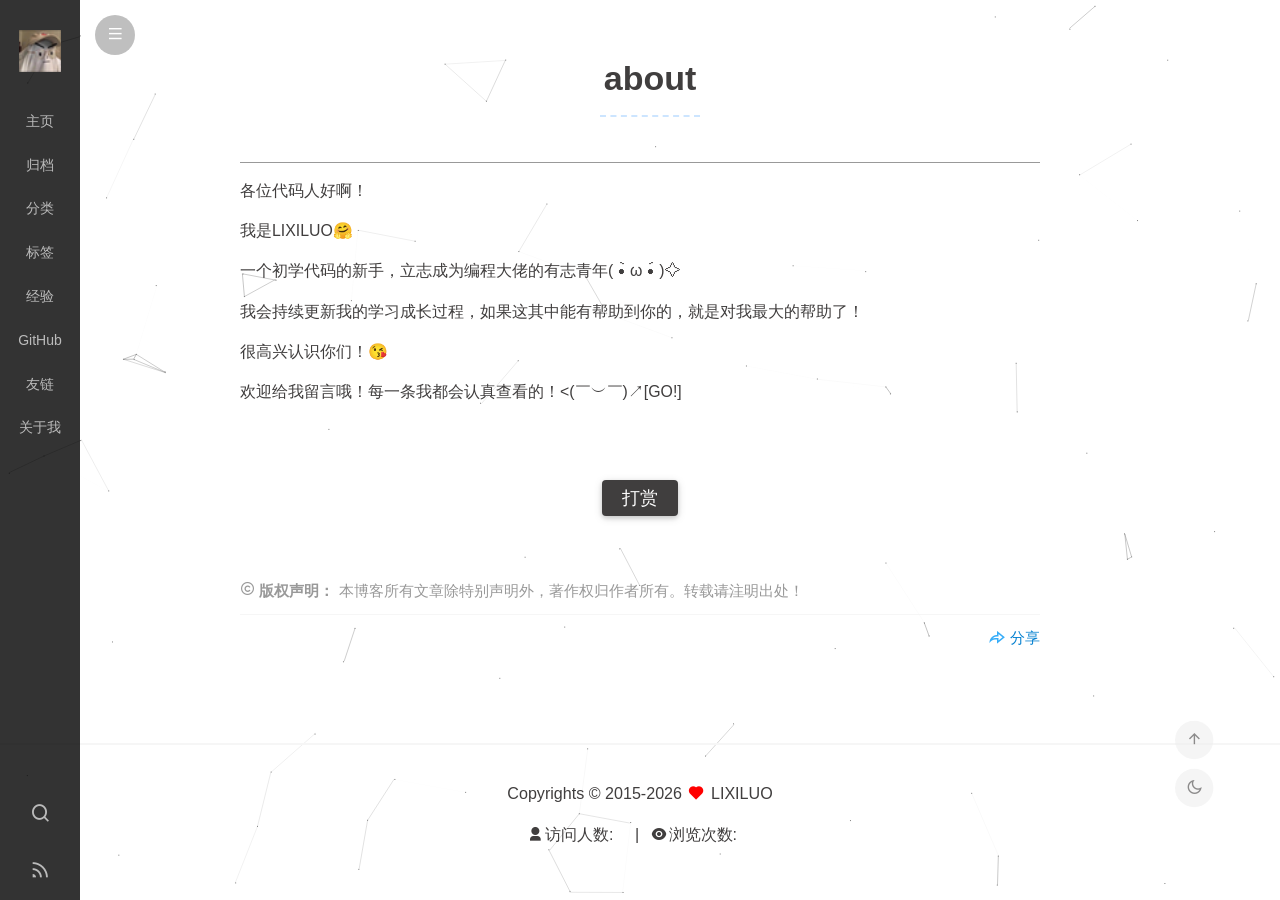
==== about/index.html @ aac12a39 "Site updated: 2026-10-15 08:52:38" ====
<!DOCTYPE html>


<html lang="zh-CN">
  

<style>
/* 全局默认鼠标（普通箭头） */
body, html, .pace-done {
    cursor: url('/cursors/777.cur'), auto !important;
}
/* 链接和按钮上的鼠标（小手） */
a, button, input[type="submit"], .clickable {
    cursor: url('/cursors/888.cur'), pointer !important;
}
</style>


    <head>
      <meta charset="utf-8" />
        
      <meta name="description" content="LIXILUO`s Bolg" />
      
      <meta
        name="viewport"
        content="width=device-width, initial-scale=1, maximum-scale=1"
      />
      <title>about |  LIXILUO</title>
  <meta name="generator" content="hexo-theme-ayer">
      
      <link rel="shortcut icon" href="/111.ico" />
       
<link rel="stylesheet" href="/dist/main.css">

      
<link rel="stylesheet" href="/css/fonts/remixicon.css">

      
<link rel="stylesheet" href="/css/custom.css">
 
      <script src="https://cdn.staticfile.org/pace/1.2.4/pace.min.js"></script>
       
 

      <link
        rel="stylesheet"
        href="https://cdn.jsdelivr.net/npm/@sweetalert2/theme-bulma@5.0.1/bulma.min.css"
      />
      <script src="https://cdn.jsdelivr.net/npm/sweetalert2@11.0.19/dist/sweetalert2.min.js"></script>

      <!-- mermaid -->
      
      <style>
        .swal2-styled.swal2-confirm {
          font-size: 1.6rem;
        }
      </style>
    <link rel="alternate" href="/atom.xml" title="LIXILUO" type="application/atom+xml">
<link href="https://cdn.bootcss.com/KaTeX/0.11.1/katex.min.css" rel="stylesheet" /></head>
  </html>
</html>


<body>
  <div id="app">
    
      
      <canvas width="1777" height="841"
        style="position: fixed; left: 0px; top: 0px; z-index: 99999; pointer-events: none;"></canvas>
      
    <main class="content on">
      <section class="outer">
  <article
  id="page-"
  class="article article-type-page"
  itemscope
  itemprop="blogPost"
  data-scroll-reveal
>
  <div class="article-inner">
    
    <header class="article-header">
       
<h1 class="article-title sea-center" style="border-left:0" itemprop="name">
  about
</h1>
 

      
    </header>
       
    <div class="article-entry" itemprop="articleBody">
       
  <hr>
<p>各位代码人好啊！</p>
<p>我是LIXILUO🤗</p>
<p>一个初学代码的新手，立志成为编程大佬的有志青年( •̀ ω •́ )✧</p>
<p>我会持续更新我的学习成长过程，如果这其中能有帮助到你的，就是对我最大的帮助了！</p>
<p>很高兴认识你们！😘</p>
<p>欢迎给我留言哦！每一条我都会认真查看的！&lt;(￣︶￣)↗[GO!]</p>
 
      <!-- reward -->
      
      <div id="reword-out">
        <div id="reward-btn">
          打赏
        </div>
      </div>
      
    </div>
    

    <!-- copyright -->
    
    <div class="declare">
      <ul class="post-copyright">
        <li>
          <i class="ri-copyright-line"></i>
          <strong>版权声明： </strong>
          
          本博客所有文章除特别声明外，著作权归作者所有。转载请注明出处！
          
        </li>
      </ul>
    </div>
    
    <footer class="article-footer">
       
<div class="share-btn">
      <span class="share-sns share-outer">
        <i class="ri-share-forward-line"></i>
        分享
      </span>
      <div class="share-wrap">
        <i class="arrow"></i>
        <div class="share-icons">
          
          <a class="weibo share-sns" href="javascript:;" data-type="weibo">
            <i class="ri-weibo-fill"></i>
          </a>
          <a class="weixin share-sns wxFab" href="javascript:;" data-type="weixin">
            <i class="ri-wechat-fill"></i>
          </a>
          <a class="qq share-sns" href="javascript:;" data-type="qq">
            <i class="ri-qq-fill"></i>
          </a>
          <a class="douban share-sns" href="javascript:;" data-type="douban">
            <i class="ri-douban-line"></i>
          </a>
          <!-- <a class="qzone share-sns" href="javascript:;" data-type="qzone">
            <i class="icon icon-qzone"></i>
          </a> -->
          
          <a class="facebook share-sns" href="javascript:;" data-type="facebook">
            <i class="ri-facebook-circle-fill"></i>
          </a>
          <a class="twitter share-sns" href="javascript:;" data-type="twitter">
            <i class="ri-twitter-fill"></i>
          </a>
          <a class="google share-sns" href="javascript:;" data-type="google">
            <i class="ri-google-fill"></i>
          </a>
        </div>
      </div>
</div>

<div class="wx-share-modal">
    <a class="modal-close" href="javascript:;"><i class="ri-close-circle-line"></i></a>
    <p>扫一扫，分享到微信</p>
    <div class="wx-qrcode">
      <img src="//api.qrserver.com/v1/create-qr-code/?size=150x150&data=http://xxxl1031.github.io/about/" alt="微信分享二维码">
    </div>
</div>

<div id="share-mask"></div>  
    </footer>
  </div>

   
  
   
  
</article>

</section>
      <footer class="footer">
  <div class="outer">
    <ul>
      <li>
        Copyrights &copy;
        2015-2026
        <i class="ri-heart-fill heart_icon"></i> LIXILUO
      </li>
    </ul>
    <ul>
      <li>
        
      </li>
    </ul>
    <ul>
      <li>
        
        
        <span>
  <span><i class="ri-user-3-fill"></i>访问人数:<span id="busuanzi_value_site_uv"></span></span>
  <span class="division">|</span>
  <span><i class="ri-eye-fill"></i>浏览次数:<span id="busuanzi_value_page_pv"></span></span>
</span>
        
      </li>
    </ul>
    <ul>
      
    </ul>
    <ul>
      
    </ul>
    <ul>
      <li>
        <!-- cnzz统计 -->
        
        <script type="text/javascript" src='https://s9.cnzz.com/z_stat.php?id=1278069914&amp;web_id=1278069914'></script>
        
      </li>
    </ul>
  </div>
</footer>    
    </main>
    <div class="float_btns">
      <div class="totop" id="totop">
  <i class="ri-arrow-up-line"></i>
</div>

<div class="todark" id="todark">
  <i class="ri-moon-line"></i>
</div>

    </div>
    <aside class="sidebar on">
      <button class="navbar-toggle"></button>
<nav class="navbar">
  
  <div class="logo">
    <a href="/"><img src="/images/111.ico" alt="LIXILUO"></a>
  </div>
  
  <ul class="nav nav-main">
    
    <li class="nav-item">
      <a class="nav-item-link" href="/">主页</a>
    </li>
    
    <li class="nav-item">
      <a class="nav-item-link" href="/archives">归档</a>
    </li>
    
    <li class="nav-item">
      <a class="nav-item-link" href="/categories">分类</a>
    </li>
    
    <li class="nav-item">
      <a class="nav-item-link" href="/tags">标签</a>
    </li>
    
    <li class="nav-item">
      <a class="nav-item-link" href="/tags/%E7%BB%8F%E9%AA%8C/">经验</a>
    </li>
    
    <li class="nav-item">
      <a class="nav-item-link" target="_blank" rel="noopener" href="https://github.com/xxxl1031/Blog-comment">GitHub</a>
    </li>
    
    <li class="nav-item">
      <a class="nav-item-link" href="/friends">友链</a>
    </li>
    
    <li class="nav-item">
      <a class="nav-item-link" href="/about">关于我</a>
    </li>
    
  </ul>
</nav>
<nav class="navbar navbar-bottom">
  <ul class="nav">
    <li class="nav-item">
      
      <a class="nav-item-link nav-item-search"  title="搜索">
        <i class="ri-search-line"></i>
      </a>
      
      
      <a class="nav-item-link" target="_blank" href="/atom.xml" title="RSS Feed">
        <i class="ri-rss-line"></i>
      </a>
      
    </li>
  </ul>
</nav>
<div class="search-form-wrap">
  <div class="local-search local-search-plugin">
  <input type="search" id="local-search-input" class="local-search-input" placeholder="Search...">
  <div id="local-search-result" class="local-search-result"></div>
</div>
</div>
    </aside>
    <div id="mask"></div>

<!-- #reward -->
<div id="reward">
  <span class="close"><i class="ri-close-line"></i></span>
  <p class="reward-p"><i class="ri-cup-line"></i>如果对你有所帮助的话，请给我一点支持吧！</p>
  <div class="reward-box">
    
    <div class="reward-item">
      <img class="reward-img" src="/images/333.jpg">
      <span class="reward-type">支付宝</span>
    </div>
    
    
    <div class="reward-item">
      <img class="reward-img" src="/images/222.jpg">
      <span class="reward-type">微信</span>
    </div>
    
  </div>
</div>
    
<script src="/js/jquery-3.6.0.min.js"></script>
 
<script src="/js/lazyload.min.js"></script>

<!-- Tocbot -->

<script src="https://cdn.staticfile.org/jquery-modal/0.9.2/jquery.modal.min.js"></script>
<link
  rel="stylesheet"
  href="https://cdn.staticfile.org/jquery-modal/0.9.2/jquery.modal.min.css"
/>
<script src="https://cdn.staticfile.org/justifiedGallery/3.8.1/js/jquery.justifiedGallery.min.js"></script>

<script src="/dist/main.js"></script>

<!-- ImageViewer -->
 <!-- Root element of PhotoSwipe. Must have class pswp. -->
<div class="pswp" tabindex="-1" role="dialog" aria-hidden="true">

    <!-- Background of PhotoSwipe. 
         It's a separate element as animating opacity is faster than rgba(). -->
    <div class="pswp__bg"></div>

    <!-- Slides wrapper with overflow:hidden. -->
    <div class="pswp__scroll-wrap">

        <!-- Container that holds slides. 
            PhotoSwipe keeps only 3 of them in the DOM to save memory.
            Don't modify these 3 pswp__item elements, data is added later on. -->
        <div class="pswp__container">
            <div class="pswp__item"></div>
            <div class="pswp__item"></div>
            <div class="pswp__item"></div>
        </div>

        <!-- Default (PhotoSwipeUI_Default) interface on top of sliding area. Can be changed. -->
        <div class="pswp__ui pswp__ui--hidden">

            <div class="pswp__top-bar">

                <!--  Controls are self-explanatory. Order can be changed. -->

                <div class="pswp__counter"></div>

                <button class="pswp__button pswp__button--close" title="Close (Esc)"></button>

                <button class="pswp__button pswp__button--share" style="display:none" title="Share"></button>

                <button class="pswp__button pswp__button--fs" title="Toggle fullscreen"></button>

                <button class="pswp__button pswp__button--zoom" title="Zoom in/out"></button>

                <!-- Preloader demo http://codepen.io/dimsemenov/pen/yyBWoR -->
                <!-- element will get class pswp__preloader--active when preloader is running -->
                <div class="pswp__preloader">
                    <div class="pswp__preloader__icn">
                        <div class="pswp__preloader__cut">
                            <div class="pswp__preloader__donut"></div>
                        </div>
                    </div>
                </div>
            </div>

            <div class="pswp__share-modal pswp__share-modal--hidden pswp__single-tap">
                <div class="pswp__share-tooltip"></div>
            </div>

            <button class="pswp__button pswp__button--arrow--left" title="Previous (arrow left)">
            </button>

            <button class="pswp__button pswp__button--arrow--right" title="Next (arrow right)">
            </button>

            <div class="pswp__caption">
                <div class="pswp__caption__center"></div>
            </div>

        </div>

    </div>

</div>

<link rel="stylesheet" href="https://cdn.staticfile.org/photoswipe/4.1.3/photoswipe.min.css">
<link rel="stylesheet" href="https://cdn.staticfile.org/photoswipe/4.1.3/default-skin/default-skin.min.css">
<script src="https://cdn.staticfile.org/photoswipe/4.1.3/photoswipe.min.js"></script>
<script src="https://cdn.staticfile.org/photoswipe/4.1.3/photoswipe-ui-default.min.js"></script>

<script>
    function viewer_init() {
        let pswpElement = document.querySelectorAll('.pswp')[0];
        let $imgArr = document.querySelectorAll(('.article-entry img:not(.reward-img)'))

        $imgArr.forEach(($em, i) => {
            $em.onclick = () => {
                // slider展开状态
                // todo: 这样不好，后面改成状态
                if (document.querySelector('.left-col.show')) return
                let items = []
                $imgArr.forEach(($em2, i2) => {
                    let img = $em2.getAttribute('data-idx', i2)
                    let src = $em2.getAttribute('data-target') || $em2.getAttribute('src')
                    let title = $em2.getAttribute('alt')
                    // 获得原图尺寸
                    const image = new Image()
                    image.src = src
                    items.push({
                        src: src,
                        w: image.width || $em2.width,
                        h: image.height || $em2.height,
                        title: title
                    })
                })
                var gallery = new PhotoSwipe(pswpElement, PhotoSwipeUI_Default, items, {
                    index: parseInt(i)
                });
                gallery.init()
            }
        })
    }
    viewer_init()
</script> 
<!-- MathJax -->

<!-- Katex -->

<!-- busuanzi  -->
 
<script src="/js/busuanzi-2.3.pure.min.js"></script>
 
<!-- ClickLove -->

<!-- ClickBoom1 -->

<!-- ClickBoom2 -->
 
<script src="/js/clickBoom2.js"></script>
 
<!-- CodeCopy -->
 
<link rel="stylesheet" href="/css/clipboard.css">
 <script src="https://cdn.staticfile.org/clipboard.js/2.0.10/clipboard.min.js"></script>
<script>
  function wait(callback, seconds) {
    var timelag = null;
    timelag = window.setTimeout(callback, seconds);
  }
  !function (e, t, a) {
    var initCopyCode = function(){
      var copyHtml = '';
      copyHtml += '<button class="btn-copy" data-clipboard-snippet="">';
      copyHtml += '<i class="ri-file-copy-2-line"></i><span>COPY</span>';
      copyHtml += '</button>';
      $(".highlight .code pre").before(copyHtml);
      $(".article pre code").before(copyHtml);
      var clipboard = new ClipboardJS('.btn-copy', {
        target: function(trigger) {
          return trigger.nextElementSibling;
        }
      });
      clipboard.on('success', function(e) {
        let $btn = $(e.trigger);
        $btn.addClass('copied');
        let $icon = $($btn.find('i'));
        $icon.removeClass('ri-file-copy-2-line');
        $icon.addClass('ri-checkbox-circle-line');
        let $span = $($btn.find('span'));
        $span[0].innerText = 'COPIED';
        
        wait(function () { // 等待两秒钟后恢复
          $icon.removeClass('ri-checkbox-circle-line');
          $icon.addClass('ri-file-copy-2-line');
          $span[0].innerText = 'COPY';
        }, 2000);
      });
      clipboard.on('error', function(e) {
        e.clearSelection();
        let $btn = $(e.trigger);
        $btn.addClass('copy-failed');
        let $icon = $($btn.find('i'));
        $icon.removeClass('ri-file-copy-2-line');
        $icon.addClass('ri-time-line');
        let $span = $($btn.find('span'));
        $span[0].innerText = 'COPY FAILED';
        
        wait(function () { // 等待两秒钟后恢复
          $icon.removeClass('ri-time-line');
          $icon.addClass('ri-file-copy-2-line');
          $span[0].innerText = 'COPY';
        }, 2000);
      });
    }
    initCopyCode();
  }(window, document);
</script>
 
<!-- CanvasBackground -->
 
<script src="/js/dz.js"></script>
 
<script>
  if (window.mermaid) {
    mermaid.initialize({ theme: "forest" });
  }
</script>


    
    

  </div>
</body>

<script>
document.addEventListener('click', function(e) {
    // 1. 在这里修改你想要的文字
    const texts = [
        "每天学一点编程！",
        "小白也能变大佬!",
        "加油！",
        "٩( 'ω' )و Here we go!",
        "一起努力哦~"
    ];
    const text = texts[Math.floor(Math.random() * texts.length)];

    const span = document.createElement('span');
    span.textContent = text;
    span.style.position = 'absolute';
    span.style.left = e.pageX + 'px';
    span.style.top = e.pageY + 'px';
    
    // 2. 应用彩虹渐变背景
    // 这里的渐变色可以自己随意调整，也可以换成不同的方向（比如 to bottom right）
    span.style.backgroundImage = 'linear-gradient(to right, #ff0000, #ff7f00, #ffff00, #00ff00, #0000ff, #4b0082, #8f00ff)';
    
    // 3. 关键：让背景只显示在文字上，并且把文字本身的颜色变透明
    span.style.webkitBackgroundClip = 'text';
    span.style.backgroundClip = 'text';
    span.style.color = 'transparent';
    span.style.webkitTextFillColor = 'transparent';

    span.style.fontWeight = 'bold';
    span.style.fontSize = '16px';
    span.style.fontFamily = '"Microsoft YaHei", sans-serif';
    span.style.pointerEvents = 'none'; 
    span.style.zIndex = '99999'; 
    span.style.transition = 'all 1s ease-out'; 
    span.style.opacity = '1';
    
    document.body.appendChild(span);
    
    setTimeout(function() {
        span.style.transform = 'translateY(-50px)'; 
        span.style.opacity = '0'; 
    }, 10);
    
    setTimeout(function() {
        span.remove();
    }, 1000);
});
</script>

</html>
---- dist/main.css ----
html{line-height:1.15}h1{font-size:30px}h2{font-size:28px}h3{font-size:26px}h4{font-size:24px}h5{font-size:21px}h6{font-size:18px}hr{box-sizing:content-box;height:0;overflow:visible}pre{font-family:monospace,monospace;font-size:1em}a{background-color:transparent}abbr[title]{border-bottom:none;-webkit-text-decoration:underline;text-decoration:underline;-webkit-text-decoration:underline dotted;text-decoration:underline dotted}b,strong{font-weight:bolder}code,kbd,samp{font-family:monospace,monospace;font-size:1em}small{font-size:80%}sub,sup{font-size:75%;line-height:0;position:relative;vertical-align:baseline}sub{bottom:-.25em}sup{top:-.5em}img{border-style:none}button,input,optgroup,select,textarea{font-family:inherit;font-size:100%;line-height:1.15;margin:0}button,input{overflow:visible}button,select{text-transform:none}[type=button],[type=reset],[type=submit],button{-webkit-appearance:button}[type=button]::-moz-focus-inner,[type=reset]::-moz-focus-inner,[type=submit]::-moz-focus-inner,button::-moz-focus-inner{border-style:none;padding:0}[type=button]-moz-focusring,[type=reset]-moz-focusring,[type=submit]-moz-focusring,button:-moz-focusring{outline:1px dotted ButtonText}fieldset{padding:.35em .75em .625em}legend{box-sizing:border-box;color:inherit;display:table;max-width:100%;padding:0;white-space:normal}progress{vertical-align:baseline}textarea{overflow:auto}[type=checkbox],[type=radio]{box-sizing:border-box;padding:0}[type=number]::-webkit-inner-spin-button,[type=number]::-webkit-outer-spin-button{height:auto}[type=search]{-webkit-appearance:textfield;outline-offset:-2px}[type=search]::-webkit-search-decoration{-webkit-appearance:none}::-webkit-file-upload-button{-webkit-appearance:button;font:inherit}details{display:block}summary{display:list-item}[hidden],template{display:none}*,:after,:before{box-sizing:border-box}body,html{height:100%}html{font-size:62.5%;-ms-text-size-adjust:100%;-ms-overflow-style:scrollbar;-webkit-tap-highlight-color:transparent}body,html{-webkit-text-size-adjust:100%}body{position:relative;background-color:#fff;font-family:Helvetica Neue,Helvetica,PingFang SC,Hiragino Sans GB,Microsoft YaHei,微软雅黑,Arial,sans-serif;font-size:1.4rem;line-height:1.7;color:#403e3e;padding:0;margin:0;overflow-x:hidden;-moz-text-size-adjust:100%;text-size-adjust:100%}body.darkmode{background:rgba(0,0,0,.6)}body.darkmode *{color:#f2f2f2}body.darkmode .article-entry code{background:#c7c7c7!important;color:#c7254e!important}body.darkmode .archive-article-date,body.darkmode .archive-year-wrap .archive-year,body.darkmode .article-category .article-category-link,body.darkmode .article-date,body.darkmode .article-header .article-title,body.darkmode .article-tag-list:before,body.darkmode .category-list .category-list-item i,body.darkmode .category-list a:hover .category-list-item,body.darkmode .share-outer i,body.darkmode .tag-list>.tag-list-item:before,body.darkmode a.toc-link{color:#e6e6e6!important}body.darkmode #reward .reward-p,body.darkmode #reward .reward-p i,body.darkmode .float_btns i,body.darkmode .local-search-input,body.darkmode .share-icons a i{color:#7a7a7a!important}body.darkmode .is-position-fixed{background-color:transparent}body.darkmode .v *{color:#555!important}body.darkmode .article-tag-list .article-tag-list-link,body.darkmode .tag-list>.tag-list-item .tag-list-link{background:#e6e6e6!important;color:#555!important}body.darkmode #vcomments-box #vcomments{background-color:hsla(0,0%,100%,.1)!important}body.darkmode #vcomments-box #vcomments *{color:#f1f1f1!important}body.darkmode .v .vbtn{background-color:transparent!important}body.darkmode .v .vlist .vcard .vhead .vsys{border:1px solid #f1f1f1!important;background-color:transparent!important}body.darkmode input::-webkit-input-placeholder{color:#ccc}body.darkmode input::-moz-input-placeholder{color:#ccc}body.darkmode input::-ms-input-placeholder{color:#ccc}body.darkmode .categories-box a{color:#f2f2f2}body.darkmode #friends_link .friends_li a{background-color:hsla(0,0%,100%,.15);color:#fff}a{color:#0681d0}a:hover{color:#19a1f8}a:active{color:#067bc6}a.disabled{color:#adb5bd}dir,menu,ul{margin:0;padding:0}img{max-width:100%}button{outline:0;cursor:pointer}.archive-article-date,.archive-year-wrap .archive-year,.article-category .article-category-link,.article-date{text-decoration:none;color:#5c6b72}.archive-article-date:hover,.archive-year-wrap .archive-year:hover,.article-category .article-category-link:hover,.article-date:hover{color:#5c6b72}.archive-article-inner{border-radius:4px}.article-entry h1,.article-entry h2,.article-entry h3,.article-entry h4,.article-entry h5,.article-entry h6{margin:2.5rem 0 1.5rem}.article-entry hr{height:.1rem;background-color:#999;border:none;padding:0;margin:1.5rem 0}.article-entry strong{font-weight:700}.article-entry cite,.article-entry em{font-style:italic}.article-entry sub,.article-entry sup{font-size:75%;line-height:0;position:relative;vertical-align:baseline}.article-entry sup{top:-.5rem}.article-entry sub{bottom:-.25rem}.article-entry small{font-size:85%}.article-entry abbr,.article-entry acronym{border-bottom:.1rem dotted #999}.article-entry dl,.article-entry ol,.article-entry ul{margin:1.5rem 0 1.5rem 2rem}.article-entry blockquote,.article-entry p,.article-entry table{margin:1.5rem 0}.article-entry img,.article-entry video{max-width:100%;height:auto;display:block;margin:auto}.article-entry iframe{border:none}.article-entry table{width:100%;max-width:70rem;border:1px solid #dedede;margin:15px auto;border-collapse:collapse;empty-cells:show}.article-entry table td,.article-entry table th{border:1px solid #dedede;padding:5px 10px}.article-entry table th{font-weight:700;text-align:center!important;background:rgba(158,188,226,.2);white-space:nowrap}.article-entry table td:first-child{white-space:nowrap}.article-entry blockquote{display:block;padding:0 1.5rem;width:100%;overflow:auto;border-left:.3rem solid #cce5ff;color:#5c6b72}.article-entry blockquote>:first-child{margin-top:0}.article-entry blockquote>:last-child{margin-bottom:0}.article-entry blockquote footer cite:before{content:"—";padding:0 .5rem}#app{height:100%;width:100%;overflow:hidden}#app,.cover{position:relative}.cover{padding:0;margin-bottom:3rem;text-align:center}.cover .forkMe{position:absolute;z-index:999;top:0;right:0}.content.anim,.sidebar.anim{transition:all .3s ease-in-out}.content{position:relative;z-index:1;margin-left:0;height:100%;width:100%;overflow-y:scroll;overflow-x:hidden;-webkit-overflow-scrolling:touch}.content.on{margin-left:0!important}.sidebar{position:fixed;z-index:9;left:-8rem;bottom:0;width:8rem;height:100%;background-color:rgba(0,0,0,.8)}.sidebar.on{left:0}.navbar-toggle{position:absolute;top:1.5rem;left:9.5rem;border:none;height:4rem;width:4rem;border-radius:50%;background-color:rgba(0,0,0,.5);color:#fff;transition:all .3s ease-in-out;opacity:.5}.navbar-toggle:hover{opacity:1}.navbar-toggle:before{content:"\ee09";font-family:remixicon;font-size:larger}.outer,.wrap{position:relative;width:100%;padding-right:1.5rem;padding-left:1.5rem;margin:auto;min-height:calc(100% - 157px)}.outer:after,.outer:before,.wrap:after,.wrap:before{content:"";display:table;clear:both}.local-search{width:100%}#main{position:relative}@media (min-width:768px){.cover{margin-bottom:0;height:100%}.outer,.wrap{width:70rem;padding-right:0;padding-left:0}.local-search{width:70rem}.content.on{transform:none}}@media (max-width:768px){.cover .forkMe{display:none}.content.on{margin-left:-1px!important}.sidebar{background-color:#403e3e}.navbar-toggle{transform:scale(1.1)}}.list-unstyled{list-style:none;padding-left:0;margin-left:0}.categories-box{max-width:320px;margin-right:-.5rem;margin-left:-.5rem;border-left:1px solid #eee}.categories-box span{padding-left:5px;color:#aaa;font-size:14px}.categories-box ol li,.categories-box ul li{list-style:none;margin:15px 0;padding-left:15px;padding-bottom:12px;font-size:16px;font-weight:500;word-wrap:break-word;border-bottom:1px solid #eee}.categories-box ol li:last-child,.categories-box ul li:last-child{margin-bottom:0;border-bottom:0 solid #000}.categories-box ol li i,.categories-box ul li i{font-style:normal;margin-left:10px;color:#007cfc}.categories-box a{display:inline-block;vertical-align:middle;text-decoration:none;color:#403e3e}.categories-box a:hover{opacity:.8}.categories-box a:before{content:"\efde";font-family:remixicon;margin-right:.5rem;display:inline-block;vertical-align:middle}.categories-box ol ol,.categories-box ol ul,.categories-box ul ol,.categories-box ul ul{list-style:none;padding-left:0;margin:0 20px}.categories-box ol ol li,.categories-box ol ul li,.categories-box ul ol li,.categories-box ul ul li{list-style:none;padding-left:0;margin-left:0;border:none;padding-bottom:0}.archive-list-count:before,.category-list-count:before,.tag-list-count:before{content:"("}.archive-list-count:after,.category-list-count:after,.tag-list-count:after{content:")"}.tag-list{list-style:none;padding-left:0;margin-right:-.5rem;margin-left:-.5rem}.tag-list>.tag-list-item{display:inline-block;padding:.5rem 1rem;font-size:120%}.tag-list>.tag-list-item:before{content:"\eec3";font-family:remixicon;margin-right:.5rem;display:inline-block;vertical-align:middle;color:#5d5a5a}.tag-list>.tag-list-item .tag-list-link{display:inline-block;vertical-align:middle;text-decoration:none;height:30px;line-height:30px;padding:0 15px;font-size:1.5rem;border-radius:15px;background-color:#5d5a5a;color:#fff;box-shadow:0 3px 5px rgba(0,0,0,.12);transition:.2s}.tag-list>.tag-list-item .tag-list-link:hover{transform:scale(1.1)}.cover-frame{position:relative;min-width:100%;height:100vh}.cover-frame .bg-box{width:100%;height:100%}.cover-frame .bg-box>img{display:block;width:100vw;height:100vh;-o-object-fit:cover;object-fit:cover;-o-object-position:center center;object-position:center center}.cover-inner{position:absolute;top:50%;left:50%;transform:translate(-50%,-100%)}.cover-inner h1{font-size:7rem;margin:0;opacity:.95}.cover-inner #subtitle-box,.cover-inner h1{font-family:Titillium Web,PingFang SC,Hiragino Sans GB,Microsoft JhengHei,Microsoft YaHei,Helvetica Neue,Helvetica,Arial,sans-serif}.cover-inner #subtitle-box{font-size:3rem;margin:.5rem 0 1.5rem}.cover-inner,.cover-inner a{color:#fff;text-decoration:none}.cover-inner img,.cover-inner video{position:relative}.cover-inner .cover-logo{width:6rem}.cover-learn-more{position:absolute;z-index:1;bottom:10px;left:0;width:100%}.cover-learn-more a>i{font-size:3rem;color:#fff;-webkit-animation:down 1s linear infinite;animation:down 1s linear infinite}.cover-learn-more a>i:hover{color:#1e3e3f}.float_btns{position:sticky;bottom:10rem;right:50px;z-index:9996;text-align:center;transform:scale(1.2);width:50px;float:right}#mask{position:fixed;left:0;top:0;width:100%;height:100%;background-color:rgba(0,0,0,.8);z-index:9998;display:none}.word_count{margin-top:5px;color:#717f8c;padding-bottom:1rem;border-bottom:1px solid #efefef}@media (max-width:768px){.cover-inner{transform:translate(-50%,-70%);width:100%}.cover-inner h1{font-size:4.5rem}.cover-inner #subtitle-box{font-size:2rem}.float_btns{right:10px}}@-webkit-keyframes down{0%{margin-bottom:0;opacity:1}to{margin-bottom:-15px;opacity:.1}}@keyframes down{0%{margin-bottom:0;opacity:1}to{margin-bottom:-15px;opacity:.1}}.search-form-wrap{width:100%;position:fixed;top:-100%;right:8rem;left:0;opacity:0;transition:.3s}.search-form-wrap.on{top:0;opacity:1}.local-search{position:relative;margin:0 auto;padding:1rem 3rem;background-color:rgba(64,62,62,.9);box-shadow:0 1rem 3rem rgba(30,62,63,.05);max-height:100vh;overflow-y:auto}.local-search-input{font-size:120%;border:0;border-radius:.4rem;width:100%;padding:1rem 1.5rem;outline:none}.local-search-input::-webkit-search-cancel-button,.local-search-input::-webkit-search-results-decoration{-webkit-appearance:none}.local-search-close{position:absolute;top:1.85rem;right:4.25rem;display:block;height:2rem;width:2rem;padding:0;border:none;border-radius:50%;color:#fff;text-align:center;cursor:pointer}.local-search-close:before{font-size:150%;content:"\eb52";font-family:remixicon}.local-search-result{text-align:left}.search-result-list{list-style:none;padding-left:0;margin-left:0}.search-result-list li{padding:1.5rem 0}.search-result-list li:not(:last-child){border-bottom:.1rem solid #999}.search-result-list li .search-result-title{font-size:1.6rem;font-weight:700}.search-result-list li .search-result{color:#fff;padding-top:.5rem;margin:0;max-height:12rem;overflow:hidden}.search-result-list li em.search-keyword{font-style:normal;color:#0681d0}.search-result-empty{padding:2.6rem 0 0;color:#fff}.search-result-empty p{text-align:center}.article{padding:5rem 0 3rem;font-size:110%}.article .sea-center{text-align:center;color:#000}.article .sea-center:after{border-bottom:2px dashed #cce5ff;content:"";width:100px;display:block;margin:.2em auto 0;height:2px}.article-topping{display:inline-block;margin-left:10px;padding:0 10px;border-radius:4px;font-style:normal;font-size:12px;background-color:#ea434a;color:#fff;height:22px;line-height:24px;transform:translateY(-8px)}.article-meta:after,.article-meta:before{content:"";display:table;clear:both}.article-date:before{content:"\eaf2";margin-right:.15rem;font-family:remixicon;opacity:.5}.article-category{display:inline-block;margin-left:1.5rem}.article-category:before{content:"\efde";font-family:remixicon;margin-right:.15rem;opacity:.6}.archive-article-header+.article-category{margin-left:0}.article-entry{font-size:103%;margin-top:.5rem;line-height:1.6;color:#403e3e}.article-entry:after,.article-entry:before{content:"";display:table;clear:both}.article-entry .pullquote{text-align:left;width:45%;margin:0}.article-entry .pullquote.left{margin-left:.5em;margin-right:1em}.article-entry .pullquote.right{margin-right:.5em;margin-left:1em}.article-entry .caption{color:#999;display:block;font-size:.9em;margin-top:.5em;position:relative;text-align:center}.article-entry .video-container{position:relative;padding-top:56.25%;height:0;overflow:hidden}.article-entry .video-container embed,.article-entry .video-container iframe,.article-entry .video-container object{position:absolute;top:0;left:0;width:100%;height:100%;margin-top:0}.article-header{position:relative}.article-header h1,.article-header h2{margin:0}.article-header .article-title{font-size:34px;font-weight:700;border-left:4px solid #403e3e}.article-header .article-author,.article-header .article-title{display:block;margin-bottom:3rem;text-decoration:none;color:#403e3e;padding-left:2rem}.article-header .article-author{font-size:20px}.article-footer:after,.article-footer:before{content:"";display:table;clear:both}.declare{margin:0 0 1rem;padding-bottom:1rem;color:#999;border-bottom:1px solid #f6f6f6}.declare ul,.declare ul li{list-style:none}.article-tag-list{list-style:none;padding-left:0;margin:0}.article-tag-list:before{color:#5d5a5a;content:"\eec3";font-family:remixicon;margin-right:.5rem}.article-tag-list .article-tag-list-item{display:inline-block;padding-right:1rem}.article-tag-list .article-tag-list-link{font-size:11px;text-decoration:none;display:block;color:#fff;float:left;height:18px;line-height:18px;padding:0 8px;position:relative;border-radius:9px;background-color:#5d5a5a}.article-comment-link{float:right}.article-comment-link:before{content:"\ee0d";font-family:remixicon;padding-right:8px}.article-share-link{cursor:pointer;float:right;margin-left:20px}.article-share-link:before{content:"\ef76";font-family:remixicon;padding-right:6px}.article-nav{position:relative;padding-top:1.5rem;margin:1rem 0 2rem;border-top:.1rem solid #eee}.article-nav:after,.article-nav:before{content:"";display:table;clear:both}.article-nav-link{display:block;text-decoration:none}.article-nav-link:first-child{float:left}.article-nav-link:last-child{float:right;text-align:right}.article-nav-caption{color:#5c6b72}.article-nav-title{font-size:inherit}.article-share-box{position:absolute;display:none;background:#fff;border-radius:.4rem;box-shadow:1px 2px 10px rgba(0,0,0,.2);border-radius:3px;margin-left:-145px;overflow:hidden;z-index:1}.article-share-box.on{display:block}.article-share-input{width:100%;background:none;box-sizing:border-box;padding:0 1.5rem;outline:none;border:none;border-bottom:.1rem solid #999;height:3.6rem;line-height:3.6rem}.article-share-links:after,.article-share-links:before{content:"";display:table;clear:both}.article-share-facebook,.article-share-google,.article-share-pinterest,.article-share-twitter{position:relative;display:block;float:left;width:5rem;height:3.6rem;color:#403e3e;text-align:center;text-decoration:none}.article-share-facebook:before,.article-share-google:before,.article-share-pinterest:before,.article-share-twitter:before{font-size:20px;font-family:remixicon}.article-share-facebook:hover,.article-share-google:hover,.article-share-pinterest:hover,.article-share-twitter:hover{color:#fff}.article-share-twitter:before{content:"\f068"}.article-share-twitter:hover{background:#00aced;text-shadow:0 1px #008abe}.article-share-facebook:before{content:"\ec30"}.article-share-facebook:hover{background:#3b5998;text-shadow:0 1px #2f477a}.article-share-pinterest:before{content:"\eea8"}.article-share-pinterest:hover{background:#cb2027;text-shadow:0 1px #a21a1f}.article-share-google:before{content:"\ed15"}.article-share-google:hover{background:#dd4b39;text-shadow:0 1px #be3221}.pswp__caption__center{text-align:center!important}.tocbot{padding:20px;position:absolute;right:-28rem;top:14rem;font-size:80%;opacity:.95;max-width:255px;border-radius:8px}.tocbot>.toc-list{position:relative;overflow-x:hidden;overflow-y:scroll;max-height:70vh}.tocbot>.toc-list::-webkit-scrollbar{width:4px}>.toc-list::-webkit-scrollbar-thumb{border-radius:10px;-webkit-box-shadow:inset 0 0 5px rgba(0,0,0,.2);background:rgba(0,0,0,.2)}>.toc-list::-webkit-scrollbar-track{-webkit-box-shadow:inset 0 0 5px rgba(0,0,0,.2);border-radius:0;background:rgba(0,0,0,.1)}.toc-list{list-style:none;margin-left:0;padding-left:1rem}a.toc-link{height:100%;color:#172d3e;text-decoration:none;font-size:115%}.is-collapsible{max-height:1000px;overflow:hidden;transition:all}.is-collapsed{max-height:0}.is-position-fixed{position:fixed!important;top:0;right:6rem;background-color:#fff;z-index:996}.toc-link:before{background-color:#cce5ff;content:" ";display:inline-block;height:inherit;left:0;margin-top:-1px;position:absolute;width:2px}.is-active-link:before{background-color:#3d85c6}.is-active-link{font-weight:700}.article-gallery{position:relative}.article-gallery-photos{position:relative;overflow:hidden}.article-gallery-img{display:none;max-width:100%}.article-gallery-img:first-child{display:block}.article-gallery-img.loaded{position:absolute;display:block}.article-gallery-img img{display:block;max-width:100%;margin:0 auto}.article-albums{position:relative}.article-albums-photos{position:relative;display:flex;flex-wrap:wrap;list-style:none;padding-left:0;margin-left:0}.article-albums-photos:after,.article-albums-photos:before{content:"";display:table;clear:both}.article-albums-photos:after{content:"";flex-grow:999999999}.article-albums-photos .article-albums-item{position:relative;flex-grow:1;margin:.5rem;overflow:hidden}.article-albums-photos .article-albums-item img{-o-object-fit:cover;object-fit:cover;max-width:100%;min-width:100%;vertical-align:center}.article-albums-photos .article-albums-item .article-albums-caption{display:block;width:100%;padding:1rem 0;text-align:center}@media (min-width:576px){.article-albums-item img{height:32rem}.article-albums-item .article-albums-caption{position:absolute;bottom:0;left:0;width:100%;background-color:rgba(0,0,0,.5);background:linear-gradient(0deg,rgba(0,0,0,.5),transparent);color:#fff;padding:1rem;opacity:0;transform:translateY(100%);transition:all .3s ease-in-out}.article-albums-item:hover .article-albums-caption{opacity:1;transform:translateY(0)}}@media (min-width:768px){.article-albums-item img{height:20rem}}.justified-gallery{width:100%;position:relative;overflow:hidden}.justified-gallery>a,.justified-gallery>div,.justified-gallery>figure{position:absolute;display:inline-block;overflow:hidden;background:#adb5bd;opacity:1;margin:0;padding:0}.justified-gallery>a>a>img,.justified-gallery>a>a>svg,.justified-gallery>a>img,.justified-gallery>a>svg,.justified-gallery>div>a>img,.justified-gallery>div>a>svg,.justified-gallery>div>img,.justified-gallery>div>svg,.justified-gallery>figure>a>img,.justified-gallery>figure>a>svg,.justified-gallery>figure>img,.justified-gallery>figure>svg{position:absolute;top:50%;left:50%;margin:0;padding:0;border:none;opacity:1}.justified-gallery>a>.caption,.justified-gallery>div>.caption,.justified-gallery>figure>.caption{display:none;position:absolute;right:0;bottom:0;left:0;padding:1rem;background-color:rgba(0,0,0,.5);background:linear-gradient(0deg,rgba(0,0,0,.5),transparent);color:#fff}.justified-gallery>a>.caption.caption-visible,.justified-gallery>div>.caption.caption-visible,.justified-gallery>figure>.caption.caption-visible{display:initial}.justified-gallery>.jg-entry-visible{opacity:1;background:none}.justified-gallery>.jg-entry-visible>a>img,.justified-gallery>.jg-entry-visible>a>svg,.justified-gallery>.jg-entry-visible>img,.justified-gallery>.jg-entry-visible>svg{opacity:1;transition:opacity}.justified-gallery>.jg-filtered{display:none}.justified-gallery>.jg-filtered>.spinner{position:absolute;bottom:0;margin-left:-24px;padding:10px 0;left:50%;opacity:1;overflow:initial}.justified-gallery>.jg-filtered>span{display:inline-block;opacity:1;width:8px;height:8px;margin:0 4px;background-color:#000;border-radius:6px}.articles .article{padding:4.5rem 0}.articles .article:not(:last-child){border-bottom:.1rem solid #ddd}.articles .article-entry{margin-top:1rem;padding:0 2rem 2rem;border:1px dashed #dfdede}.articles .article-entry .article-more-link{display:inline-block;float:right;background-color:#403e3e;padding:.5rem 1rem;border-radius:4px;color:#fff!important;text-decoration:none}.articles .article-entry .article-gallery{margin-top:1.5rem}.articles .article-footer{margin-top:1rem}.archives-wrap{position:relative}.archives-wrap:after,.archives-wrap:before{content:"";display:table;clear:both}.archives-wrap:first-child{margin-top:3rem}.archives-wrap:last-child{margin-bottom:3rem}.archive-year-wrap{position:absolute;top:0;left:0;width:6rem}.archive-year-wrap .archive-year{position:relative;display:inline-block}.archive-year-wrap .archive-year:after{content:"";position:absolute;left:0;bottom:0;height:.15rem;background-color:#5c6b72;width:100%}.archives{margin-left:6rem;border-left:.1rem dashed #999;padding-left:3rem}.archives:after,.archives:before{content:"";display:table;clear:both}.archive-article-inner{margin-bottom:1.5rem}.archive-article-header{display:table-row}.archive-article-header>a,.archive-article-header>h2{display:table-cell}.archive-article-header h2{margin:0;padding-left:3rem}.archive-article-header h2 .archive-article-title{text-decoration:none;font-size:1.8rem}.archive-article-footer{margin-top:1.5rem}.archive-article-date{position:relative;display:block}.archive-article-date:before{content:"";position:absolute;top:50%;left:-3.5rem;margin-top:-.5rem;width:1rem;height:1rem;border-radius:1rem;background-color:#999}.page-type-title{margin:0;padding:3rem 0}.page-nav{margin:3rem auto 5rem;text-align:center;overflow:hidden;font-size:115%}.page-nav:after,.page-nav:before{content:"";display:table;clear:both}.page-nav a,.page-nav span{padding:1rem 1.5rem;line-height:1}.page-nav a{text-decoration:none}.page-nav .prev{float:left}.page-nav .next,.page-nav .prev{border-radius:6px;border:1px solid}.page-nav .next{float:right}.page-nav .page-number{display:inline-block}@media mq-mobile{.page-nav .page-number{display:none}}.page-nav .current{font-weight:700}.page-nav .space{color:#999}.footer{border-top:2px solid #f6f6f6;padding:3rem 0;font-size:115%}.footer .outer>ul{position:relative;display:flex;justify-content:center}.footer .outer>ul li{display:inline-block;padding:.3rem 0}.footer .outer>ul li a{text-decoration:none}.footer .outer>ul li .division{display:inline;margin:0 5px}.footer .outer>ul li i{margin:0 2px;font-style:normal;transform:translateY(2px)}.footer .outer>ul span{margin-right:6px}.heart_icon{display:inline-block;margin:0 .4rem;font-size:1em;color:red;-webkit-animation:footerHeartBeat 1.2s infinite;animation:footerHeartBeat 1.2s infinite;-webkit-animation-duration:1.2s;animation-duration:1.2s;-webkit-animation-timing-function:ease;animation-timing-function:ease;-webkit-animation-delay:0s;animation-delay:0s;-webkit-animation-iteration-count:infinite;animation-iteration-count:infinite;-webkit-animation-direction:normal;animation-direction:normal;-webkit-animation-fill-mode:none;animation-fill-mode:none;-webkit-animation-play-state:running;animation-play-state:running;-webkit-animation-name:footerHeartBeat;animation-name:footerHeartBeat}@-webkit-keyframes footerHeartBeat{0%{transform:scale(1)}50%{transform:scale(1.2)}to{transform:scale(1)}}@keyframes footerHeartBeat{0%{transform:scale(1)}50%{transform:scale(1.2)}to{transform:scale(1)}}.float-left{float:left!important}.float-right{float:right!important}.float-none{float:none!important}.article-entry .highlight,.article-entry pre{background:#2d2d2d;margin:10px 0;padding:10px;overflow:hidden;overflow-x:auto;color:#dedede;font-size:.9em;line-height:1.5}.article-entry .highlight::-webkit-scrollbar,.article-entry pre::-webkit-scrollbar{height:10px;width:7px;background:rgba(0,0,0,.1)}.article-entry .highlight::-webkit-scrollbar:hover,.article-entry pre::-webkit-scrollbar:hover{background:rgba(0,0,0,.2)}.article-entry .highlight::-webkit-scrollbar-thumb,.article-entry pre::-webkit-scrollbar-thumb{background:rgba(0,0,0,.3);border-radius:6px}.article-entry .highlight::-webkit-scrollbar-thumb:hover,.article-entry pre::-webkit-scrollbar-thumb:hover{-ms-box-shadow:inset 1px 1px 1px rgba(0,0,0,.25);-o-box-shadow:inset 1px 1px 1px rgba(0,0,0,.25);box-shadow:inset 1px 1px 1px rgba(0,0,0,.25);background-color:rgba(0,0,0,.4)}.article-entry .highlight::-webkit-scrollbar-track,.article-entry pre::-webkit-scrollbar-track{background:#ededed;border-radius:10px}.article-entry .gist .gist-file .gist-data .line-numbers,.article-entry .highlight .gutter pre,.article-entry .highlight .gutter pre .line{color:grey}.article-entry code,.article-entry pre{font-family:Consolas,Monaco,Andale Mono,Ubuntu Mono,monospace}.article-entry code{background:#eee;color:#c7254e;padding:0 .3em;border:none}.article-entry pre code{background:none;text-shadow:none;padding:0;color:#dedede}.article-entry .highlight{border-radius:4px}.article-entry .highlight pre{border:none;margin:0;padding:0}.article-entry .highlight table{margin:0;width:auto;border:none}.article-entry .highlight td{border:none;padding:0}.article-entry .highlight figcaption{color:#8e908c;line-height:1em;margin-bottom:1em}.article-entry .highlight figcaption:after,.article-entry .highlight figcaption:before{content:"";display:table}.article-entry .highlight figcaption:after{clear:both}.article-entry .highlight figcaption a{float:right}.article-entry .highlight .gutter pre{text-align:right;padding-right:20px}.article-entry .highlight .gutter pre .line{text-shadow:none}.article-entry .highlight .line{color:#dedede;min-height:19px}.article-entry .gist{margin:0 -20px;border-color:#ddd;border-style:solid;border-width:1px 0;background:#272822;padding:15px 20px 15px 0}.article-entry .gist .gist-file{border:none;font-family:Source Code Pro,Consolas,Monaco,Menlo,monospace;margin:0}.article-entry .gist .gist-file .gist-data{background:none;border:none}.article-entry .gist .gist-file .gist-data .line-numbers{background:none;border:none;padding:0 20px 0 0}.article-entry .gist .gist-file .gist-data .line-data{padding:0!important}.article-entry .gist .gist-file .highlight{margin:0;padding:0;border:none}.article-entry .gist .gist-file .gist-meta{background:#272822;color:#8e908c;font:.85em Helvetica Neue,Helvetica,Arial,sans-serif;text-shadow:0 0;padding:0;margin-top:1em;margin-left:20px}.article-entry .gist .gist-file .gist-meta a{color:#258fb8;font-weight:400}.article-entry .gist .gist-file .gist-meta a:hover{text-decoration:underline}pre .comment{color:#9c9}pre .class .params,pre .function .keyword,pre .keyword{color:#66d9ef}pre .css .value,pre .doctype,pre .function,pre .params,pre .tag{color:#dedede}pre .at_rule,pre .at_rule .keyword,pre .css~* .tag,pre .preprocessor,pre .preprocessor .keyword,pre .title{color:#f92672}pre .attribute,pre .built_in,pre .class,pre .css~* .class,pre .function .title{color:#a6e22e}pre .string,pre .value{color:#dedede}pre .number{color:#c9c}pre .css~* .id,pre .id{color:#fd971f}.pace{-webkit-pointer-events:none;pointer-events:none;-webkit-user-select:none;-moz-user-select:none;-ms-user-select:none;user-select:none}.pace .pace-progress{position:fixed;z-index:2000;top:0;right:100%;width:100%;height:.2rem;background-color:#3d85c6}.pace-inactive{display:none}@media (max-width:768px){.pace{display:none}}.gitalk,.markdown-body{font-size:1.4rem!important}.gt-container .gt-avatar.gt-comment-avatar img{border-radius:50%}.macbook{position:relative}.macbook .macbook-screen{position:relative;background-color:transparent;border-radius:1rem;border:1.25rem solid #fff;box-shadow:0 1rem 3rem rgba(0,0,0,.15),inset 0 0 .5rem rgba(0,0,0,.15)}.macbook .macbook-keyboard{display:none;position:relative;box-sizing:content-box;background-color:#fff;border-bottom:.75rem solid #f2f2f2;border-bottom-left-radius:50%;border-bottom-right-radius:50%;margin:-.5rem -5rem 0;height:.5rem;box-shadow:0 .5rem 3rem rgba(0,0,0,.15)}.macbook .macbook-keyboard:before{content:"";position:absolute;left:50%;transform:translateX(-50%);background:linear-gradient(90deg,#f2f2f2,#fff,#f2f2f2);box-shadow:inset 0 0 .1rem rgba(0,0,0,.05);width:20%;height:.3rem;border-radius:.125rem}@media (min-width:768px){.macbook .macbook-screen{border-width:2rem 1.25rem 1.25rem}.macbook .macbook-keyboard{display:block}}.macbook-wrap{padding:1rem 9rem}.scrolling-wrap{min-height:30rem;overflow:hidden}.scrolling{position:absolute;top:30rem;width:100%;-webkit-animation:scrolling-animation 10s ease-in-out 1s infinite;animation:scrolling-animation 10s ease-in-out 1s infinite}@-webkit-keyframes scrolling-animation{0%{top:0}10%{top:0;transform:translateY(0)}30%{transform:translateY(-35%)}60%{transform:translateY(-75%)}90%{transform:translateY(-100%)}to{transform:translateY(-100%)}}@keyframes scrolling-animation{0%{top:0}10%{top:0;transform:translateY(0)}30%{transform:translateY(-35%)}60%{transform:translateY(-75%)}90%{transform:translateY(-100%)}to{transform:translateY(-100%)}}#reward-out{position:relative;width:100%}#reward-btn{position:relative;display:inline-block;height:36px;line-height:36px;padding:0 20px;font-size:18px;color:#fff;background:#403e3e;text-decoration:none;border-radius:4px;margin:60px 0 60px 50%;transform:translateX(-50%);box-shadow:0 2px 5px 0 rgba(0,0,0,.16),0 2px 10px 0 rgba(0,0,0,.12);transition:.4s ease-in-out;cursor:pointer}#reward-btn:active,#reward-btn:hover{box-shadow:0 6px 12px rgba(0,0,0,.2),0 4px 15px rgba(0,0,0,.2)}#reward{position:absolute;z-index:9999;left:50%;top:20%;transform:translateX(-50%);margin:60px 0;padding:0 20px 20px;background-color:#dbedff;display:none}#reward.ready{visibility:hidden;display:block;transform:translate(-50%,-100%);transition:.3s}#reward.in{visibility:visible;opacity:1;transform:translate(-50%)}#reward .close{height:28px;line-height:28px;width:28px;display:block;text-align:center;position:absolute;right:-12px;top:-10px;border-radius:50%;background-color:#403e3e;cursor:pointer}#reward .close i{font-size:20px;color:#fff}#reward .reward-p{color:#403e3e;font-weight:700;font-size:20px;text-align:center;text-shadow:1px 1px 1px #70b6ff}#reward .reward-p i{margin:0 10px;transform:translateY(2px)}#reward .reward-box{display:flex;justify-content:space-between;width:100%}#reward .reward-box .reward-item{text-align:center;margin:0 10px}#reward .reward-type{font-size:16px;display:block;color:#000;margin-top:10px}#reward .reward-img{display:block;width:12rem;height:12rem;border-radius:3px}@media (max-width:768px){#reward{padding:0 10px 10px}#reward .reward-img{max-width:10rem;max-height:10rem;margin:0 5px}}.share-wrap{min-height:20px;display:none;position:relative;z-index:1;right:0;bottom:0;width:250px;background-color:#f5f5f5;border-radius:2px}.share-wrap .arrow{position:absolute;z-index:-1;top:-3px;right:20px;display:block;width:10px;height:10px;transform:rotate(45deg);background-color:#f5f5f5}.share-btn{float:right;position:relative}.share-outer{display:flex;justify-content:flex-end;border:none;text-shadow:none;text-decoration:none;width:auto;color:#0681d0;height:28px;line-height:26px}.share-outer i{font-size:18px;margin-right:5px;color:#36adf9}.share-outer:hover{transform:none;cursor:pointer}.share-icons{display:flex;justify-content:flex-end;align-items:center;flex-wrap:wrap}.share-icons a{border-radius:50%;display:inline-block;vertical-align:middle;zoom:1;margin:3px;transition:.3s;text-align:center;color:#70b6ff;width:28px;height:28px;line-height:26px;font-size:13px}.share-icons a i{font-size:24px}.share-icons a.weibo{color:#d81e06}.share-icons a.weixin{color:#51c332}.share-icons a.qq{color:#4cafe9}.share-icons a.douban{color:#05b711}.share-icons a.twitter{color:#00aced}.share-icons a.facebook{color:#3b5998}.share-icons a.google{color:#dd4b39}.share-icons a:active{color:ocean}.share-icons a:hover{transform:scale(1.2)}.wx-share-modal{position:fixed;top:24%;left:50%;z-index:9999;padding:20px;text-align:center;color:#727272;background:#fff;border-radius:4px;box-shadow:0 2px 5px 0 rgba(0,0,0,.16),0 2px 10px 0 rgba(0,0,0,.12);opacity:0;transform:translate(-50%,-200%)}.wx-share-modal p{margin-bottom:10px}.wx-share-modal.ready{visibility:0;display:block;transform:translate(-50%,-100%);transition:.3s}.wx-share-modal.in{display:block;visibility:visible;opacity:1;transform:translate(-50%)}.wx-share-modal .modal-close{position:absolute;right:15px;top:15px;color:rgba(0,0,0,.2);font-size:16px;line-height:20px}.wx-share-modal .modal-close i{font-size:24px}.wx-share-modal .modal-close:active,.wx-share-modal .modal-close:hover{color:rgba(0,0,0,.4)}#share-mask{position:fixed;width:100%;height:100%;left:0;top:0;background-color:rgba(0,0,0,.6);z-index:999;display:none}#friends_link .friends_li{list-style:none;float:left}#friends_link .friends_li a{padding:15px 25px;display:flex;align-items:center;justify-content:space-between;font-size:17px;text-decoration:none;background-color:rgba(6,129,208,.1);color:#000;border-radius:6px;margin-right:20px;margin-bottom:20px}#friends_link .friends_li a img{display:inline-block;width:40px;height:40px;border-radius:50%;margin-right:10px}#friends_link .friends_li a i{font-size:25px;width:40px;height:40px}#friends_link .friends_li a:hover{background-color:rgba(6,129,208,.15)}.ads{position:absolute;right:0;top:50px;z-index:2;transform:translateX(110%)}.ads li,.ads ul{list-style:none;padding-left:0;margin-left:0}.ads img{display:block;margin-bottom:15px}@media (max-width:768px){.ads{display:none}}.navbar{position:relative;padding-top:3rem;text-align:center}.navbar .nav{list-style:none;padding-left:0;margin-left:0}.navbar .nav .nav-item-link{display:block;padding:1rem;color:#bbb;text-decoration:none;cursor:pointer}.navbar .nav .nav-item-link:hover{opacity:.8;background-color:#403e3e}.navbar .nav.nav-main{height:60vh;overflow-y:scroll;scrollbar-width:none;-ms-overflow-style:none}.navbar .nav.nav-main::-webkit-scrollbar{width:0;height:0}.navbar .nav.nav-main .nav-item-link i{font-size:1rem;display:block;line-height:1}.navbar-bottom{position:absolute;bottom:0;width:100%;font-size:2rem}.logo{text-align:center;margin-bottom:2rem}.logo img{width:4.2rem}.todark,.totop{position:relative;display:block;overflow:hidden;cursor:pointer;width:3.2rem;height:3.2rem;border-radius:3.2rem;background-color:#efefef;line-height:3rem;opacity:.6;transition:opacity 1s ease}.todark:hover,.totop:hover{opacity:1}.totop{margin-bottom:.8rem}.totop:hover>i{-webkit-animation:rocket .3s ease-in-out;animation:rocket .3s ease-in-out}@-webkit-keyframes rocket{0%{transform:translateY(0);opacity:1}45%{transform:translateY(-3.2rem);opacity:0}55%{transform:translateY(3.2rem);opacity:0}to{transform:translateY(0);opacity:1}}@keyframes rocket{0%{transform:translateY(0);opacity:1}45%{transform:translateY(-3.2rem);opacity:0}55%{transform:translateY(3.2rem);opacity:0}to{transform:translateY(0);opacity:1}}@media (max-width:768px){html{font-size:60%}}
---- css/custom.css ----
body {
  cursor: url("/images/777.cur"), auto;
}
.sidebar {
  left: -8rem;
  width: 8rem;
}
.sidebar.on {
  left: 0;
}
.content.on {
  margin-left: 0 !important;
}
.navbar-toggle {
  left: 9.5rem;
}
.search-form-wrap {
  right: 8rem;
}
@media (min-width: 768px) {
  .outer,
  .wrap {
    width: 80rem !important;
  }
}
@media (max-width: 768px) {
  .tocbot {
    display: none !important;
  }
  .sidebar {
    left: 0;
  }
  .sidebar.on {
    left: -8rem;
  }
  .content {
    transform: translateX(8rem);
  }
  .content.on {
    transform: translateX(0);
  }
}
---- css/clipboard.css ----
.highlight {
  position: relative;
}
.btn-copy {
  z-index: 1;
  display: inline-block;
  cursor: pointer;
  border: none;
  -webkit-appearance: none;
  font-size: 12px;
  font-weight: bold;
  padding: 3px 6px;
  color: #333;
  background: rgba(255,255,255,0.8);
  border-radius: 2px;
  position: absolute;
  top: 0;
  right: 0;
  opacity: 0;
  transition: all linear 0.2s;
}
.btn-copy >i {
  margin-right: 4px;
  font-size: 10px;
  transform: translateY(1px);
}
.btn-copy:hover {
  background: rgba(255,255,255,0.7);
}
.highlight:hover .btn-copy {
  opacity: 1;
}
.article pre:hover .btn-copy {
  opacity: 1;
}
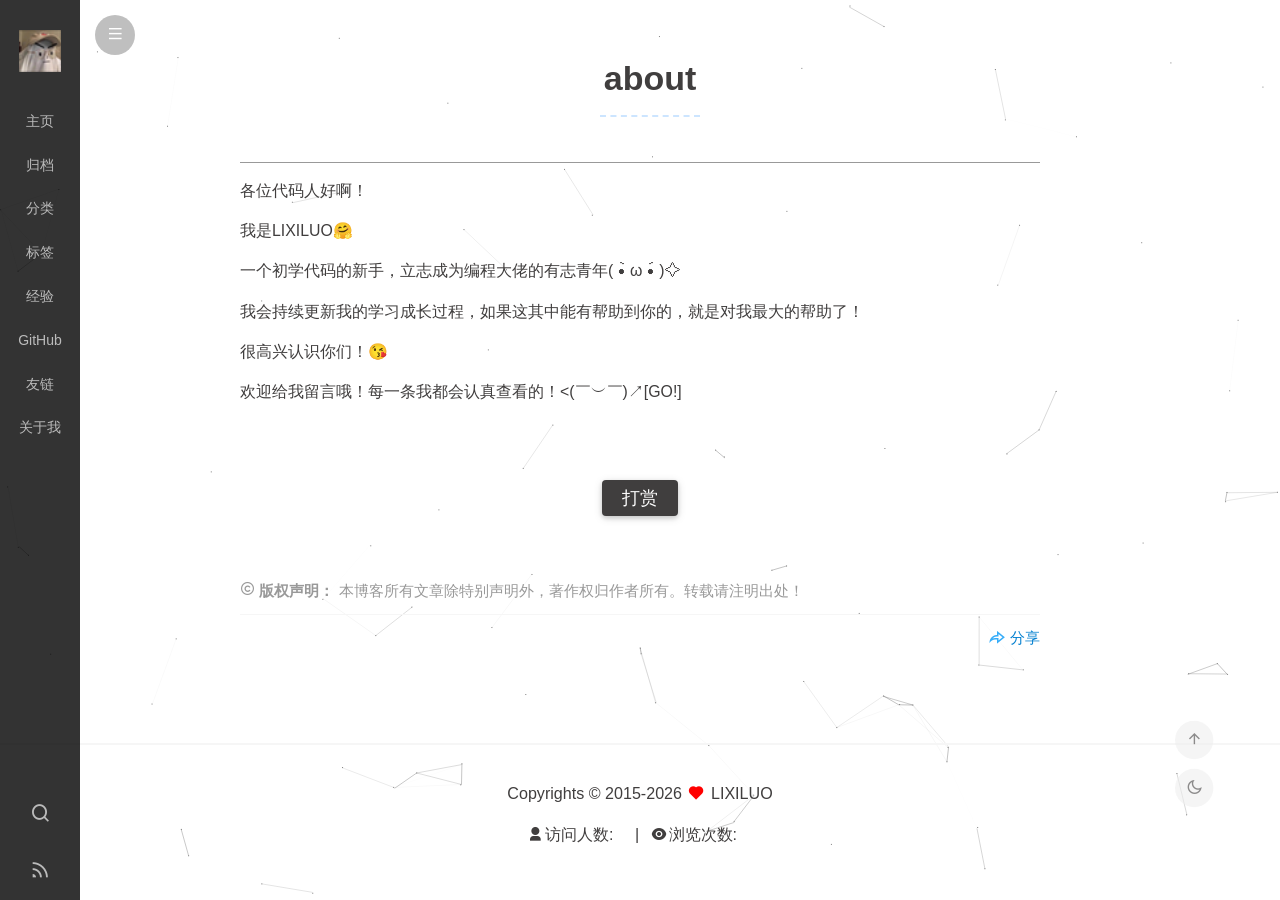
==== commit 7256e195: "Site updated: 2026-10-15 09:19:03" ====
--- a/about/index.html
+++ b/about/index.html
@@ -55,8 +55,8 @@
           font-size: 1.6rem;
         }
       </style>
-    <link rel="alternate" href="/atom.xml" title="LIXILUO" type="application/atom+xml">
-<link href="https://cdn.bootcss.com/KaTeX/0.11.1/katex.min.css" rel="stylesheet" /></head>
+    <link href="https://cdn.bootcss.com/KaTeX/0.11.1/katex.min.css" rel="stylesheet" /><link rel="alternate" href="/atom.xml" title="LIXILUO" type="application/atom+xml">
+</head>
   </html>
 </html>
 
--- a/css/custom.css
+++ b/css/custom.css
@@ -40,3 +40,12 @@
     transform: translateX(0);
   }
 }
+.page {
+  background: url("/img/cover4.jpg");
+  background-size: cover;
+  background-attachment: fixed;
+}
+.page-content {
+  background: rgba(255,255,255,0.72);
+  padding: 2rem;
+}
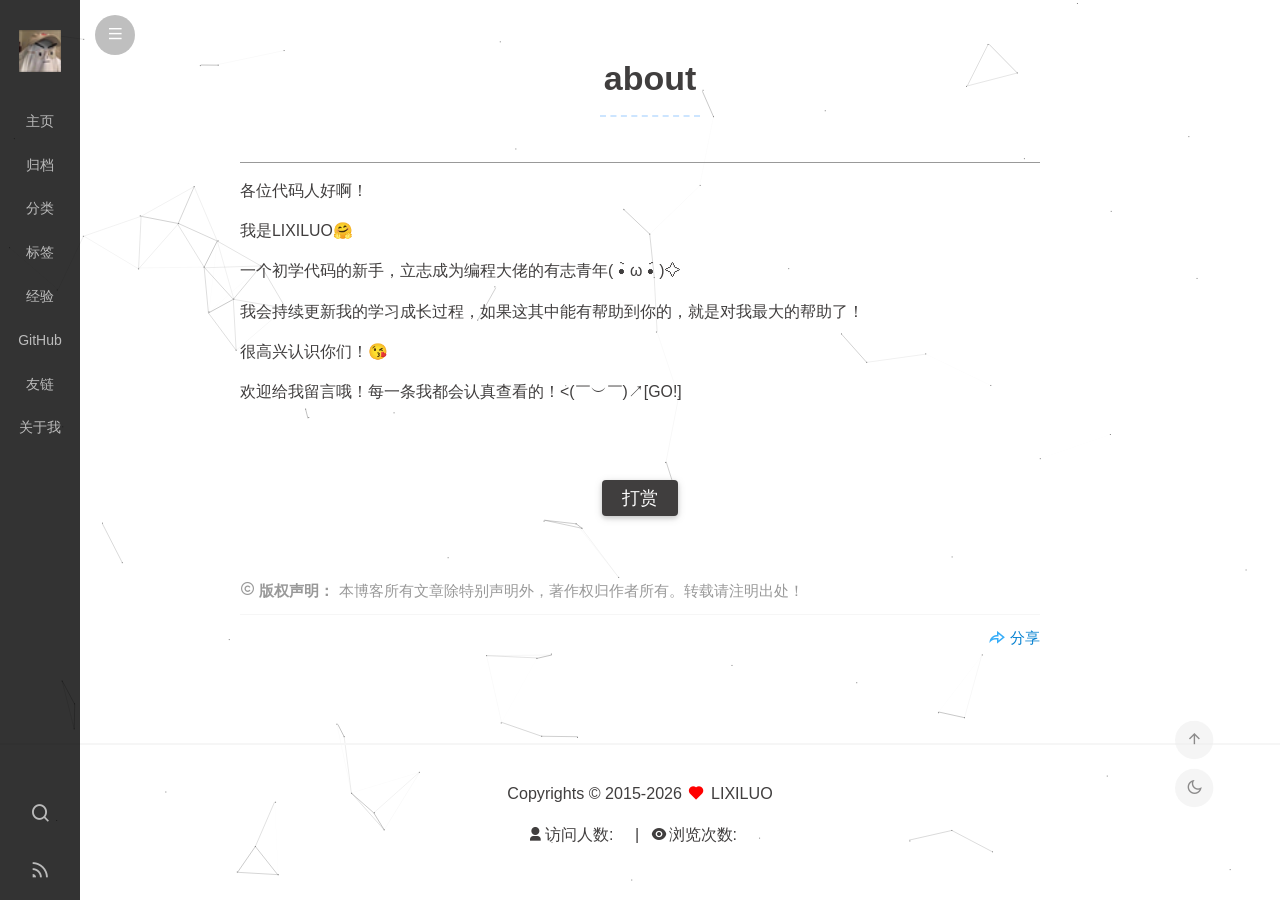
==== commit 748f4acd: "Site updated: 2026-10-15 09:35:39" ====
--- a/about/index.html
+++ b/about/index.html
@@ -55,8 +55,8 @@
           font-size: 1.6rem;
         }
       </style>
-    <link href="https://cdn.bootcss.com/KaTeX/0.11.1/katex.min.css" rel="stylesheet" /><link rel="alternate" href="/atom.xml" title="LIXILUO" type="application/atom+xml">
-</head>
+    <link rel="alternate" href="/atom.xml" title="LIXILUO" type="application/atom+xml">
+<link href="https://cdn.bootcss.com/KaTeX/0.11.1/katex.min.css" rel="stylesheet" /></head>
   </html>
 </html>
 
--- a/css/custom.css
+++ b/css/custom.css
@@ -40,12 +40,13 @@
     transform: translateX(0);
   }
 }
-.page {
+.outer {
   background: url("/img/cover4.jpg");
   background-size: cover;
   background-attachment: fixed;
+  background-position: center;
 }
+.article-item,
 .page-content {
   background: rgba(255,255,255,0.72);
-  padding: 2rem;
 }
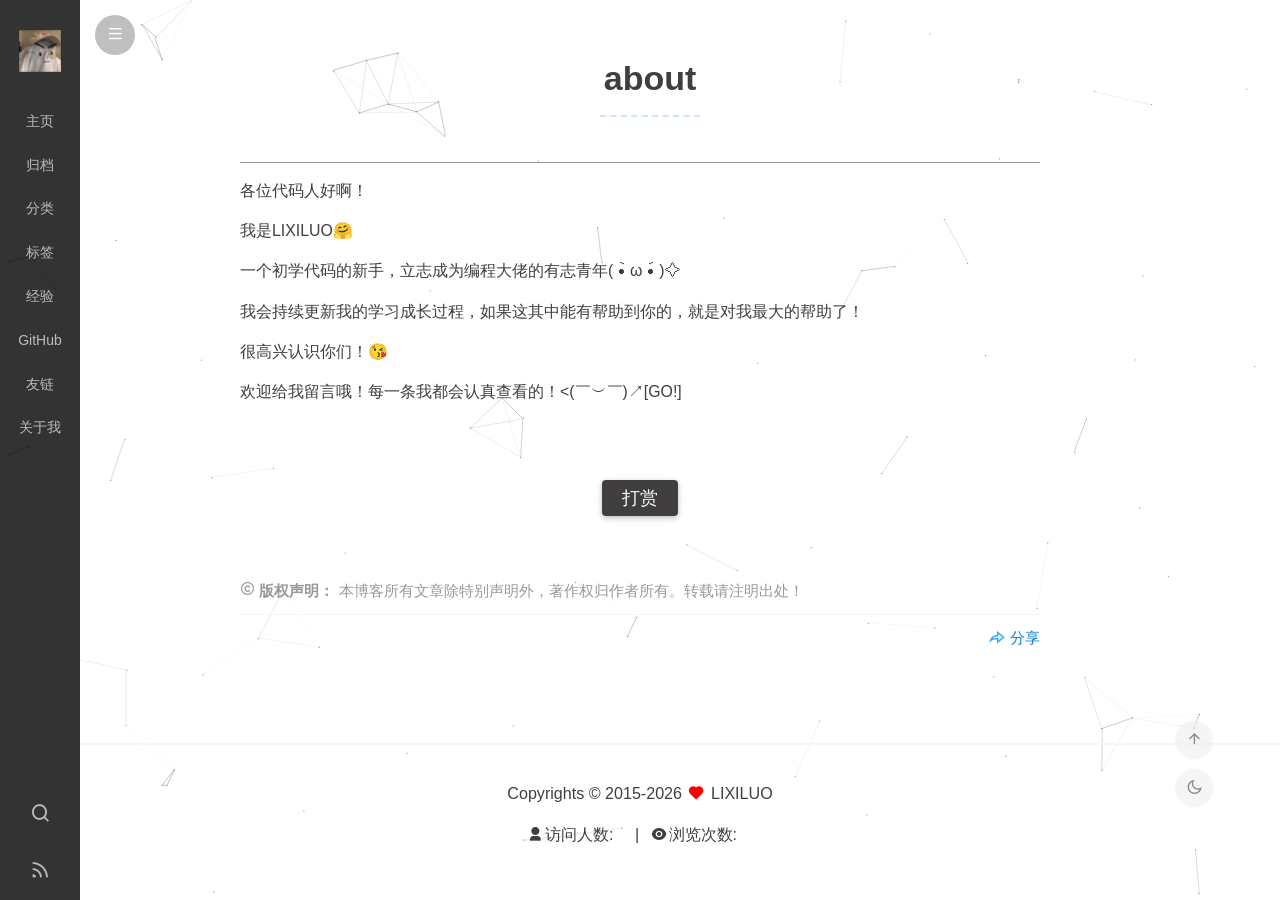
==== commit 26079852: "Site updated: 2026-10-21 08:21:27" ====
--- a/about/index.html
+++ b/about/index.html
@@ -55,8 +55,8 @@
           font-size: 1.6rem;
         }
       </style>
-    <link rel="alternate" href="/atom.xml" title="LIXILUO" type="application/atom+xml">
-<link href="https://cdn.bootcss.com/KaTeX/0.11.1/katex.min.css" rel="stylesheet" /></head>
+    <link href="https://cdn.bootcss.com/KaTeX/0.11.1/katex.min.css" rel="stylesheet" /><link rel="alternate" href="/atom.xml" title="LIXILUO" type="application/atom+xml">
+</head>
   </html>
 </html>
 
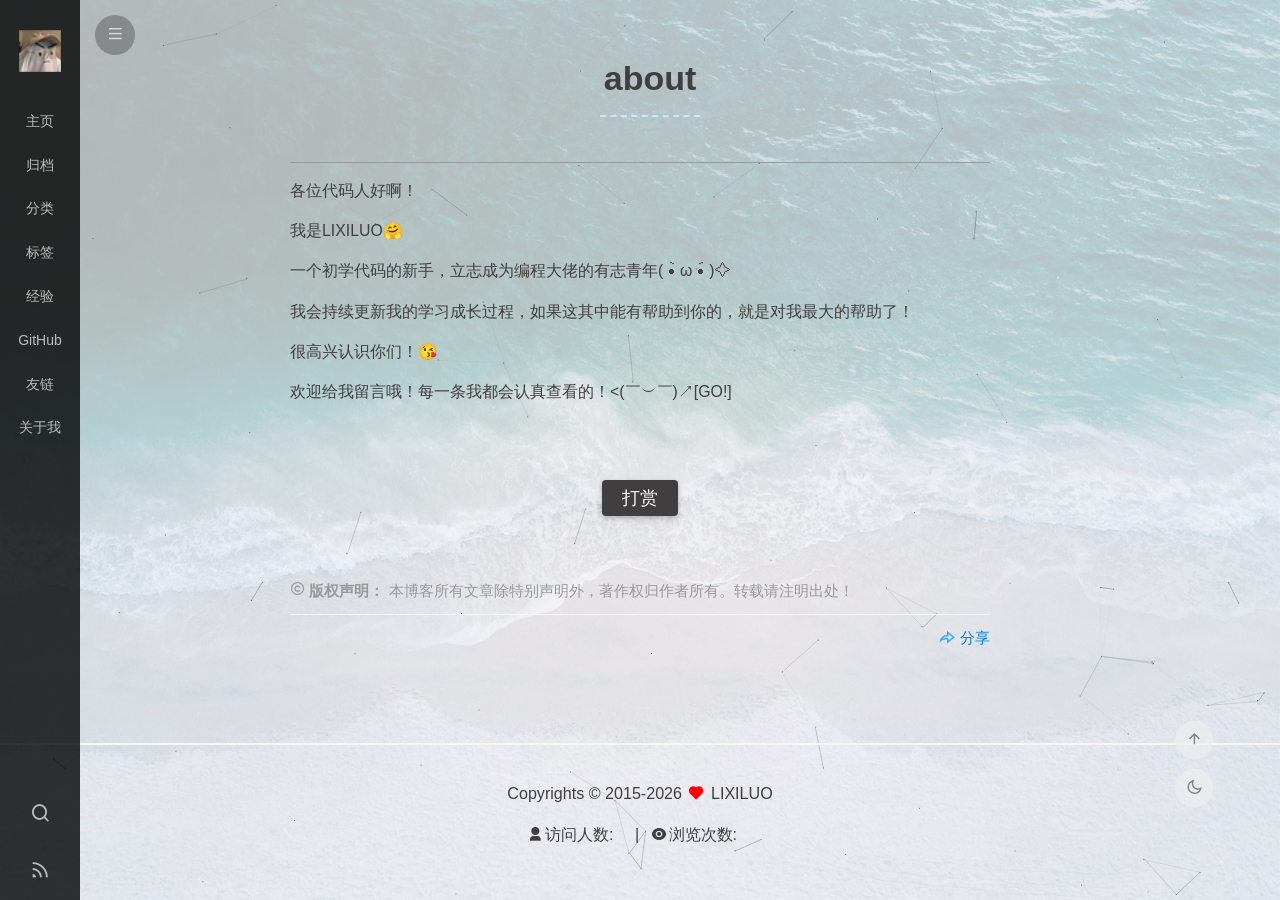
==== commit 68178a58: "Site updated: 2026-11-03 14:39:47" ====
--- a/about/index.html
+++ b/about/index.html
@@ -48,6 +48,9 @@
       />
       <script src="https://cdn.jsdelivr.net/npm/sweetalert2@11.0.19/dist/sweetalert2.min.js"></script>
 
+
+      <link rel="stylesheet" href="/css/custom.css">
+
       <!-- mermaid -->
       
       <style>
@@ -55,8 +58,8 @@
           font-size: 1.6rem;
         }
       </style>
-    <link href="https://cdn.bootcss.com/KaTeX/0.11.1/katex.min.css" rel="stylesheet" /><link rel="alternate" href="/atom.xml" title="LIXILUO" type="application/atom+xml">
-</head>
+    <link rel="alternate" href="/atom.xml" title="LIXILUO" type="application/atom+xml">
+<link href="https://cdn.bootcss.com/KaTeX/0.11.1/katex.min.css" rel="stylesheet" /></head>
   </html>
 </html>
 
--- a/css/custom.css
+++ b/css/custom.css
@@ -1,52 +1,7 @@
 body {
-  cursor: url("/images/777.cur"), auto;
-}
-.sidebar {
-  left: -8rem;
-  width: 8rem;
-}
-.sidebar.on {
-  left: 0;
-}
-.content.on {
-  margin-left: 0 !important;
-}
-.navbar-toggle {
-  left: 9.5rem;
-}
-.search-form-wrap {
-  right: 8rem;
-}
-@media (min-width: 768px) {
-  .outer,
-  .wrap {
-    width: 80rem !important;
-  }
-}
-@media (max-width: 768px) {
-  .tocbot {
-    display: none !important;
-  }
-  .sidebar {
-    left: 0;
-  }
-  .sidebar.on {
-    left: -8rem;
-  }
-  .content {
-    transform: translateX(8rem);
-  }
-  .content.on {
-    transform: translateX(0);
-  }
-}
-.outer {
-  background: url("/img/cover4.jpg");
-  background-size: cover;
-  background-attachment: fixed;
-  background-position: center;
-}
-.article-item,
-.page-content {
-  background: rgba(255,255,255,0.72);
-}
+    background-image: linear-gradient(rgba(255, 255, 255, 0.7), rgba(255, 255, 255, 0.7)), url('/images/cover1.jpg');
+    background-size: cover;
+    background-repeat: no-repeat;
+    background-attachment: fixed;
+    background-position: center;
+}
--- a/css/custom.css
+++ b/css/custom.css
@@ -1,52 +1,7 @@
 body {
-  cursor: url("/images/777.cur"), auto;
-}
-.sidebar {
-  left: -8rem;
-  width: 8rem;
-}
-.sidebar.on {
-  left: 0;
-}
-.content.on {
-  margin-left: 0 !important;
-}
-.navbar-toggle {
-  left: 9.5rem;
-}
-.search-form-wrap {
-  right: 8rem;
-}
-@media (min-width: 768px) {
-  .outer,
-  .wrap {
-    width: 80rem !important;
-  }
-}
-@media (max-width: 768px) {
-  .tocbot {
-    display: none !important;
-  }
-  .sidebar {
-    left: 0;
-  }
-  .sidebar.on {
-    left: -8rem;
-  }
-  .content {
-    transform: translateX(8rem);
-  }
-  .content.on {
-    transform: translateX(0);
-  }
-}
-.outer {
-  background: url("/img/cover4.jpg");
-  background-size: cover;
-  background-attachment: fixed;
-  background-position: center;
-}
-.article-item,
-.page-content {
-  background: rgba(255,255,255,0.72);
-}
+    background-image: linear-gradient(rgba(255, 255, 255, 0.7), rgba(255, 255, 255, 0.7)), url('/images/cover1.jpg');
+    background-size: cover;
+    background-repeat: no-repeat;
+    background-attachment: fixed;
+    background-position: center;
+}
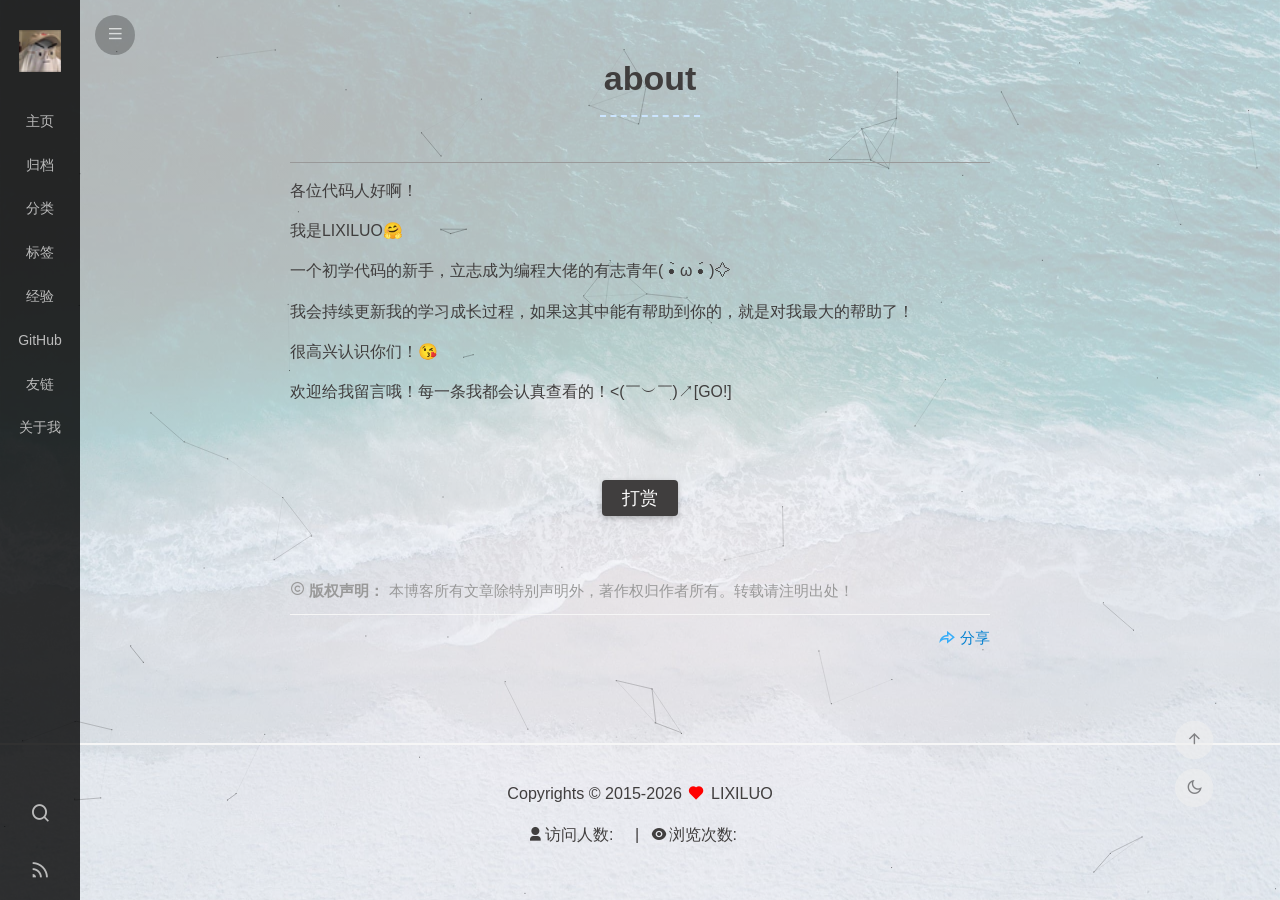
==== commit 8954b112: "Site updated: 2026-11-03 20:11:06" ====
--- a/about/index.html
+++ b/about/index.html
@@ -3,18 +3,6 @@
 
 <html lang="zh-CN">
   
-
-<style>
-/* 全局默认鼠标（普通箭头） */
-body, html, .pace-done {
-    cursor: url('/cursors/777.cur'), auto !important;
-}
-/* 链接和按钮上的鼠标（小手） */
-a, button, input[type="submit"], .clickable {
-    cursor: url('/cursors/888.cur'), pointer !important;
-}
-</style>
-
 
     <head>
       <meta charset="utf-8" />
@@ -50,6 +38,9 @@
 
 
       <link rel="stylesheet" href="/css/custom.css">
+
+      
+      <link rel="stylesheet" href="/css/miku-cursor.css">
 
       <!-- mermaid -->
       
@@ -60,8 +51,6 @@
       </style>
     <link rel="alternate" href="/atom.xml" title="LIXILUO" type="application/atom+xml">
 <link href="https://cdn.bootcss.com/KaTeX/0.11.1/katex.min.css" rel="stylesheet" /></head>
-  </html>
-</html>
 
 
 <body>
--- a/css/custom.css
+++ b/css/custom.css
@@ -4,4 +4,5 @@
     background-repeat: no-repeat;
     background-attachment: fixed;
     background-position: center;
-}+}
+
--- a/css/custom.css
+++ b/css/custom.css
@@ -4,4 +4,5 @@
     background-repeat: no-repeat;
     background-attachment: fixed;
     background-position: center;
-}+}
+
--- a/css/miku-cursor.css
+++ b/css/miku-cursor.css
@@ -0,0 +1,164 @@
+/*!
+ * miku-cursor.css —— 初音未来鼠标指针（全站生效）
+ * ------------------------------------------------------------------
+ * 素材来源：source/cursors/*.ani（Windows 指针包，160×160 / 多帧）
+ * 转换脚本：_tools/cursor/build_cursor_png.py
+ *   · 浏览器（Blink/Gecko）都无法解码 .ani，且 Firefox 会直接忽略
+ *     大于 128×128 的指针图片，所以统一导出为 128×128 PNG；
+ *   · 每个 PNG 后面的两个数字是热点（hot spot），即“点击点”，
+ *     已按 160→128 的比例换算，鼠标尖尖与点击位置保持对齐。
+ * 引入位置：themes/ayer/layout/_partial/head.ejs
+ * ------------------------------------------------------------------
+ * 想换某一种指针，只要把下面 url() 里的文件名换成 source/cursors/miku/
+ * 里的另一张图，并微调热点即可。
+ */
+
+/* ------------------------------------------------------------------
+ * 1. 默认指针：普通箭头（整站兜底，所有元素先套这一层）
+ * ------------------------------------------------------------------ */
+html,
+body,
+body * {
+  cursor: url("/cursors/miku/normal.png") 0 0, auto !important;
+}
+
+/* ------------------------------------------------------------------
+ * 2. 链接 / 按钮 / 可点击区域：小手（Link.ani）
+ * ------------------------------------------------------------------ */
+a[href],
+area[href],
+button,
+select,
+summary,
+label[for],
+[role="button"],
+[onclick],
+[ondblclick],
+input[type="button"],
+input[type="submit"],
+input[type="reset"],
+input[type="checkbox"],
+input[type="radio"],
+input[type="range"],
+input[type="file"],
+input[type="color"],
+.clickable,
+.pointer,
+.miku-pointer,
+/* 以下为 Ayer 主题里用 div 做的可点击块 */
+.navbar-toggle,
+.sidebar-toggle,
+.float-btn,
+#totop,
+.copy-btn,
+.tag-item,
+.menu-item,
+.nav-item,
+.tag-cloud a,
+.social-icon,
+.share-outer,
+.share-item,
+.reward-btn,
+.article-item .title a,
+.gallery-item,
+.albums,
+.article-item .article-meta a,
+.pagination a {
+  cursor: url("/cursors/miku/link.png") 0 0, pointer !important;
+}
+
+/* ------------------------------------------------------------------
+ * 3. 文本输入 / 可编辑区域：工字光标（Text Select.ani，热点 14 28）
+ * ------------------------------------------------------------------ */
+textarea,
+[contenteditable]:not([contenteditable="false"]),
+input:not([type]),
+input[type="text"],
+input[type="search"],
+input[type="email"],
+input[type="password"],
+input[type="url"],
+input[type="tel"],
+input[type="number"],
+input[type="date"],
+input[type="time"],
+input[type="datetime-local"],
+input[type="month"],
+input[type="week"] {
+  cursor: url("/cursors/miku/text.png") 14 28, text !important;
+}
+
+/* ------------------------------------------------------------------
+ * 4. 禁用状态：禁止符（Unavailable.ani）
+ * ------------------------------------------------------------------ */
+:disabled,
+[aria-disabled="true"],
+.disabled,
+.is-disabled,
+.miku-unavailable {
+  cursor: url("/cursors/miku/unavailable.png") 0 0, not-allowed !important;
+}
+
+/* ------------------------------------------------------------------
+ * 5. 帮助提示：问号（Help Select.ani）
+ * ------------------------------------------------------------------ */
+abbr[title],
+.help,
+.miku-help {
+  cursor: url("/cursors/miku/help.png") 0 0, help !important;
+}
+
+/* ------------------------------------------------------------------
+ * 6. 图片：十字准星（Precision Select.ani，热点 26 26）
+ * ------------------------------------------------------------------ */
+img,
+video,
+.miku-precision {
+  cursor: url("/cursors/miku/precision.png") 26 26, crosshair !important;
+}
+
+/* 图片在链接里时，点击是“跳转”，仍用小手 */
+a[href] img,
+a[href] video {
+  cursor: url("/cursors/miku/link.png") 0 0, pointer !important;
+}
+
+/* ------------------------------------------------------------------
+ * 7. 可选工具类：需要时给元素加 class 即可（默认不作用于任何元素）
+ * ------------------------------------------------------------------ */
+.miku-default {
+  cursor: url("/cursors/miku/normal.png") 0 0, auto !important;
+}
+.miku-move {
+  cursor: url("/cursors/miku/move.png") 61 65, move !important;
+}
+.miku-busy {
+  cursor: url("/cursors/miku/busy.png") 0 0, wait !important;
+}
+.miku-work {
+  cursor: url("/cursors/miku/work.png") 6 7, progress !important;
+}
+.miku-alternate {
+  cursor: url("/cursors/miku/alternate.png") 10 2, default !important;
+}
+.miku-person {
+  cursor: url("/cursors/miku/person.png") 2 3, default !important;
+}
+.miku-handwriting {
+  cursor: url("/cursors/miku/handwriting.png") 3 3, text !important;
+}
+.miku-location {
+  cursor: url("/cursors/miku/location.png") 62 94, crosshair !important;
+}
+.miku-resize-h {
+  cursor: url("/cursors/miku/resize-h.png") 63 65, ew-resize !important;
+}
+.miku-resize-v {
+  cursor: url("/cursors/miku/resize-v.png") 61 62, ns-resize !important;
+}
+.miku-resize-d1 {
+  cursor: url("/cursors/miku/resize-d1.png") 62 63, nwse-resize !important;
+}
+.miku-resize-d2 {
+  cursor: url("/cursors/miku/resize-d2.png") 63 62, nesw-resize !important;
+}
